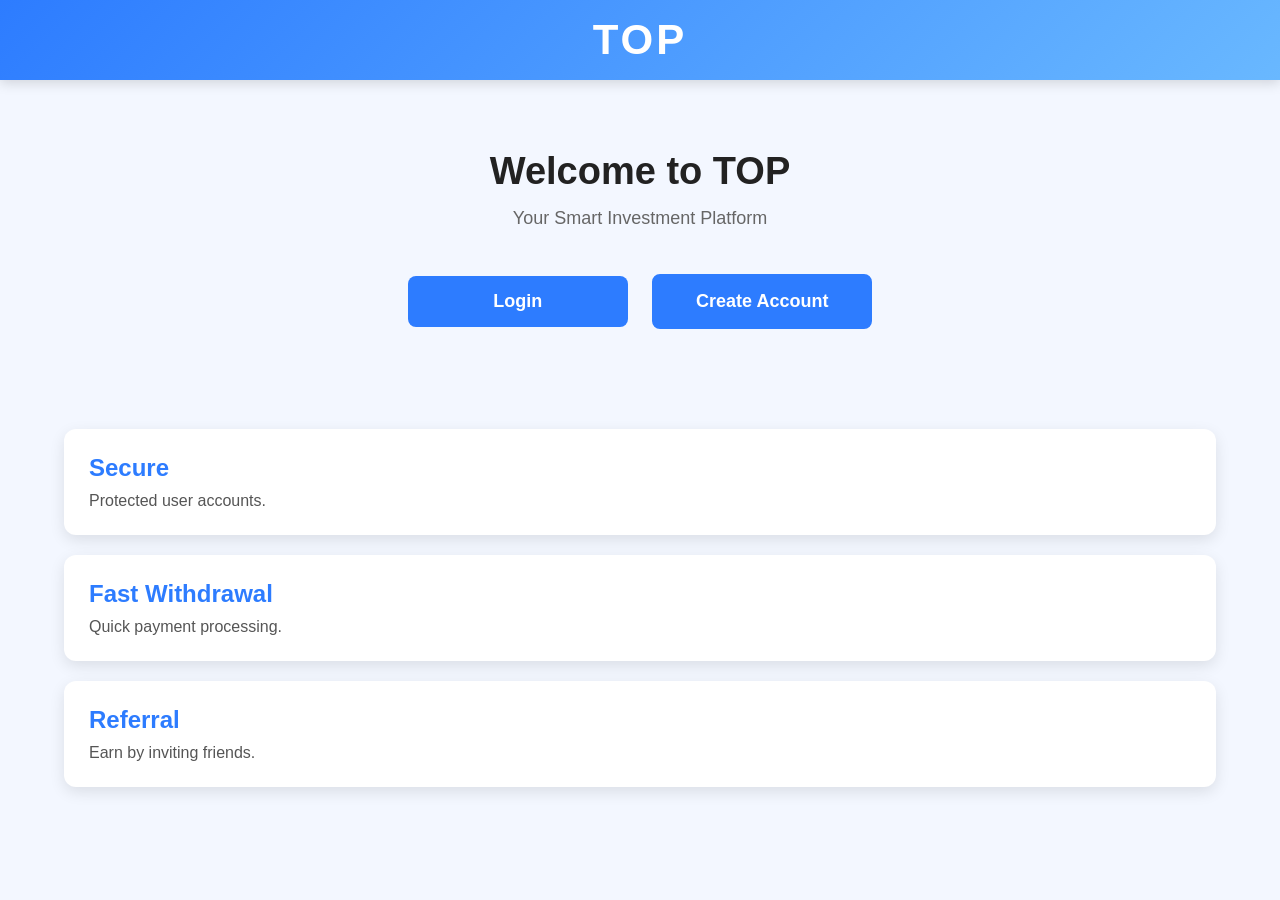
==== index.html @ 158386a3 "Add files via upload" ====
<!DOCTYPE html>
<html lang="en">
<head>
    <meta charset="UTF-8">
    <meta name="viewport" content="width=device-width, initial-scale=1.0">
    <title>TOP - Home</title>

<link rel="stylesheet" href="style.css">
</head>
<body>

<header class="header">
    <div class="logo">TOP</div>
</header>

<section class="hero">
    <h1>Welcome to TOP</h1>
    <p>Your Smart Investment Platform</p>

    <a href="login.html" class="btn">
        Login
    </a>

    <a href="signup.html" class="btn btn2">
        Create Account
    </a>
</section>

<section class="features">

    <div class="card">
        <h2>Secure</h2>
        <p>Protected user accounts.</p>
    </div>

    <div class="card">
        <h2>Fast Withdrawal</h2>
        <p>Quick payment processing.</p>
    </div>

    <div class="card">
        <h2>Referral</h2>
        <p>Earn by inviting friends.</p>
    </div>

</section>

<script src="script.js"></script>

</body>
</html>
---- style.css ----
*{
    margin:0;
    padding:0;
    box-sizing:border-box;
    font-family:Arial, Helvetica, sans-serif;
}

body{
    background:#f3f7ff;
    color:#222;
}

.header{
    height:80px;
    background:linear-gradient(135deg,#2d7cff,#69b8ff);
    display:flex;
    justify-content:center;
    align-items:center;
    box-shadow:0 3px 12px rgba(0,0,0,.15);
}

.logo{
    color:white;
    font-size:42px;
    font-weight:bold;
    letter-spacing:3px;
}

.hero{
    text-align:center;
    padding:70px 20px;
}

.hero h1{
    font-size:38px;
    margin-bottom:15px;
}

.hero p{
    font-size:18px;
    color:#666;
    margin-bottom:35px;
}

.btn{
    display:inline-block;
    width:220px;
    padding:16px;
    margin:10px;
    background:#2d7cff;
    color:white;
    text-decoration:none;
    border-radius:40px;
    font-size:18px;
    font-weight:bold;
    transition:.3s;
}

.btn:hover{
    background:#0056d6;
}

.btn2{
    background:white;
    color:#2d7cff;
    border:2px solid #2d7cff;
}

.features{
    width:90%;
    margin:auto;
    padding-bottom:60px;
}

.card{
    background:white;
    border-radius:20px;
    padding:25px;
    margin-bottom:20px;
    box-shadow:0 8px 25px rgba(0,0,0,.08);
}

.card h2{
    color:#2d7cff;
    margin-bottom:10px;
}

.card p{
    color:#555;
}
.btn{
    display:inline-block;
    margin:10px;
    padding:15px 30px;
    background:#2d7cff;
    color:white;
    text-decoration:none;
    border-radius:8px;
    font-size:18px;
    font-weight:bold;
    transition:.3s;
}

.btn:hover{
    background:#1558d6;
}
.login-box{
    width:90%;
    max-width:400px;
    margin:80px auto;
    background:white;
    padding:30px;
    border-radius:12px;
    box-shadow:0 5px 20px rgba(0,0,0,.15);
    text-align:center;
}

.login-box h2{
    margin-bottom:25px;
}

.login-box input{
    width:100%;
    padding:15px;
    margin:10px 0;
    border:1px solid #ccc;
    border-radius:8px;
    font-size:16px;
}

.login-box button{
    width:100%;
    padding:15px;
    margin-top:15px;
    background:#2d7cff;
    color:white;
    border:none;
    border-radius:8px;
    font-size:18px;
    cursor:pointer;
}

.login-box button:hover{
    background:#1558d6;
}

.login-box p{
    margin-top:20px;
}
.dashboard{
    width:90%;
    max-width:900px;
    margin:40px auto;
}

.card{
    background:white;
    margin:20px 0;
    padding:25px;
    border-radius:12px;
    box-shadow:0 5px 15px rgba(0,0,0,.1);
}

.card h2{
    margin-bottom:10px;
}

.card h1{
    color:#2d7cff;
    margin-bottom:15px;
}
.topbar{
display:flex;
justify-content:space-between;
align-items:center;
padding:20px;
background:#2d7cff;
color:white;
}

.wallet-card{
margin:20px;
padding:25px;
border-radius:20px;
background:linear-gradient(135deg,#2d7cff,#66b2ff);
color:white;
text-align:center;
}

.wallet-card h1{
margin:15px 0;
font-size:38px;
}

.wallet-buttons button{
margin:8px;
padding:12px 24px;
border:none;
border-radius:30px;
background:white;
color:#2d7cff;
font-weight:bold;
}

.menu-grid{
display:grid;
grid-template-columns:repeat(3,1fr);
gap:15px;
padding:20px;
}

.menu-item{
background:white;
padding:20px;
border-radius:15px;
text-align:center;
box-shadow:0 5px 15px rgba(0,0,0,.1);
}

.menu-item i{
font-size:30px;
color:#2d7cff;
margin-bottom:10px;
}

.bottom-nav{
position:fixed;
bottom:0;
left:0;
width:100%;
display:flex;
justify-content:space-around;
background:white;
padding:15px;
box-shadow:0 -3px 10px rgba(0,0,0,.1);
}

.nav-item{
text-align:center;
color:#666;
}

.nav-item.active{
color:#2d7cff;
font-weight:bold;
}
.topbar{
display:flex;
justify-content:space-between;
align-items:center;
padding:20px;
background:#2d7cff;
color:white;
}

.wallet-card{
margin:20px;
padding:25px;
border-radius:20px;
background:linear-gradient(135deg,#2d7cff,#66b2ff);
color:white;
text-align:center;
}

.wallet-card h1{
margin:15px 0;
font-size:38px;
}

.wallet-buttons button{
margin:8px;
padding:12px 24px;
border:none;
border-radius:30px;
background:white;
color:#2d7cff;
font-weight:bold;
}

.menu-grid{
display:grid;
grid-template-columns:repeat(3,1fr);
gap:15px;
padding:20px;
}

.menu-item{
background:white;
padding:20px;
border-radius:15px;
text-align:center;
box-shadow:0 5px 15px rgba(0,0,0,.1);
}

.menu-item i{
font-size:30px;
color:#2d7cff;
margin-bottom:10px;
}

.bottom-nav{
position:fixed;
bottom:0;
left:0;
width:100%;
display:flex;
justify-content:space-around;
background:white;
padding:15px;
box-shadow:0 -3px 10px rgba(0,0,0,.1);
}

.nav-item{
text-align:center;
color:#666;
}

.nav-item.active{
color:#2d7cff;
font-weight:bold;
}
.plans{
    padding:20px;
}

.plans h2{
    margin-bottom:20px;
    color:#2d7cff;
}

.plan-card{
    background:white;
    border-radius:15px;
    padding:20px;
    margin-bottom:20px;
    box-shadow:0 5px 15px rgba(0,0,0,.1);
}

.plan-card h3{
    color:#2d7cff;
    margin-bottom:10px;
}

.plan-card p{
    margin:8px 0;
}
.referral-card{
    background:linear-gradient(135deg,#2d7cff,#69b8ff);
    color:white;
    margin:20px;
    padding:25px;
    border-radius:20px;
    box-shadow:0 8px 20px rgba(0,0,0,.15);
}

.referral-card h2{
    margin-bottom:10px;
}

.referral-card p{
    margin-bottom:20px;
    line-height:1.6;
}
.transactions{
    margin:20px;
}

.transactions h2{
    color:#2d7cff;
    margin-bottom:15px;
}

.transaction{
    background:white;
    padding:18px;
    border-radius:12px;
    margin-bottom:12px;
    display:flex;
    justify-content:space-between;
    align-items:center;
    box-shadow:0 5px 15px rgba(0,0,0,.08);
}
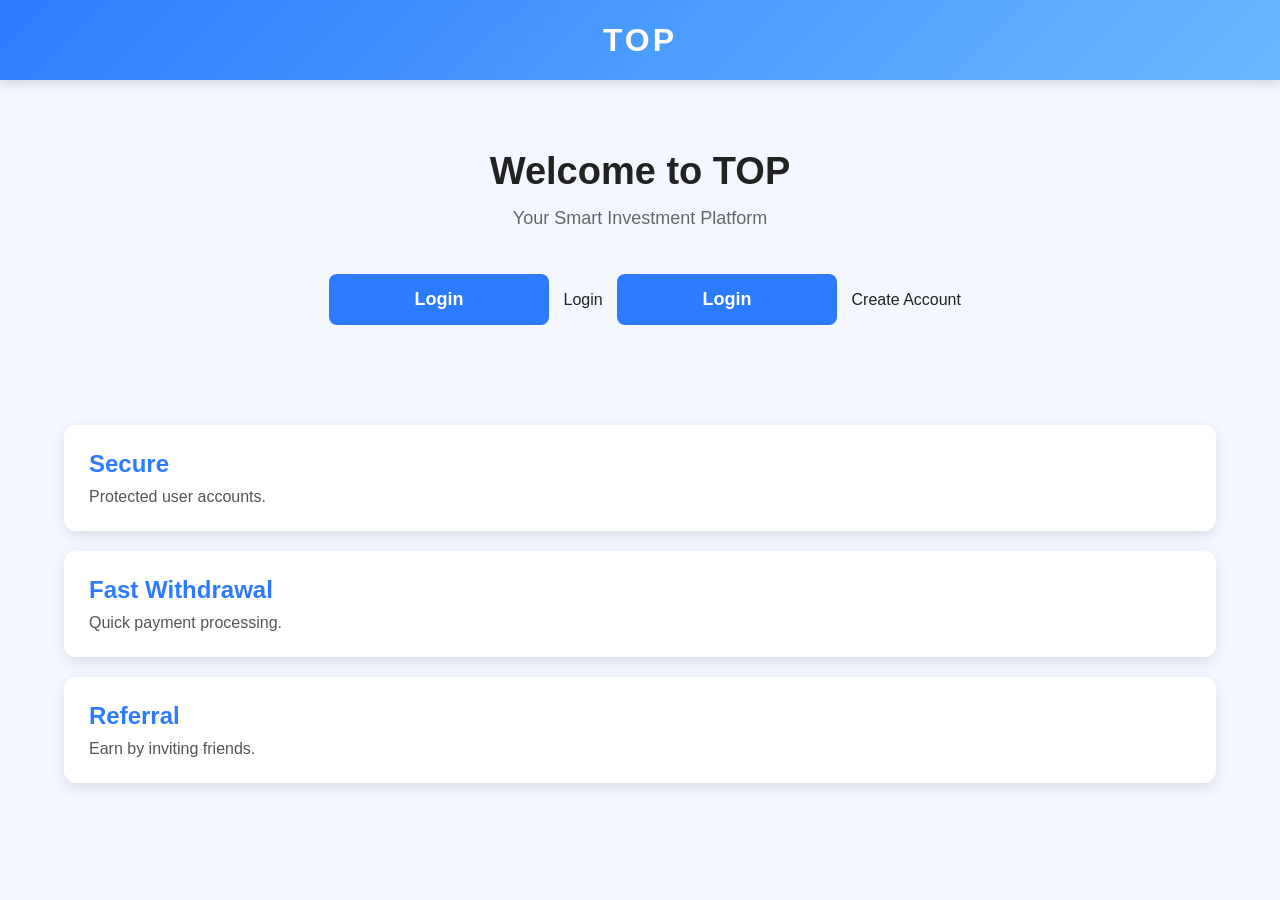
==== commit f29568fb: "Update index.html" ====
--- a/index.html
+++ b/index.html
@@ -17,11 +17,10 @@
     <h1>Welcome to TOP</h1>
     <p>Your Smart Investment Platform</p>
 
-    <a href="login.html" class="btn">
+    <a href="login.html" class="btn">Login</a>
         Login
     </a>
-
-    <a href="signup.html" class="btn btn2">
+    <a href="login.html" class="btn">Login</a>
         Create Account
     </a>
 </section>
@@ -48,4 +47,4 @@
 <script src="script.js"></script>
 
 </body>
-</html>+</html>
--- a/style.css
+++ b/style.css
@@ -379,4 +379,90 @@
     justify-content:space-between;
     align-items:center;
     box-shadow:0 5px 15px rgba(0,0,0,.08);
-}+}
+.top-header{
+    background:linear-gradient(135deg,#4f7cff,#2d7cff);
+    color:white;
+    padding:20px;
+    display:flex;
+    justify-content:space-between;
+    align-items:center;
+    border-bottom-left-radius:25px;
+    border-bottom-right-radius:25px;
+    box-shadow:0 5px 15px rgba(0,0,0,.15);
+}
+
+.logo{
+    font-size:32px;
+    font-weight:bold;
+}
+
+.header-icons{
+    display:flex;
+    gap:20px;
+    font-size:24px;
+}
+.balance-card{
+    background:linear-gradient(135deg,#4f7cff,#2d7cff);
+    color:white;
+    margin:20px;
+    padding:25px;
+    border-radius:20px;
+    box-shadow:0 10px 25px rgba(0,0,0,.2);
+}
+
+.balance-card p{
+    opacity:.9;
+    margin-bottom:10px;
+}
+
+.balance-card h1{
+    font-size:42px;
+    margin-bottom:20px;
+}
+
+.balance-buttons{
+    display:flex;
+    gap:15px;
+}
+
+.balance-buttons button{
+    flex:1;
+    padding:14px;
+    border:none;
+    border-radius:12px;
+    background:white;
+    color:#2d7cff;
+    font-size:16px;
+    font-weight:bold;
+}
+.menu-item i{
+    font-size:35px;
+    display:block;
+    margin-bottom:10px;
+}
+
+.menu-item p{
+    margin:0;
+    font-size:18px;
+    font-weight:bold;
+}
+.deposit-btn{
+    background:#ffffff;
+    color:#2d7cff;
+}
+
+.withdraw-btn{
+    background:#ff5757;
+    color:white;
+}
+
+.balance-buttons button{
+    border-radius:15px;
+    cursor:pointer;
+    transition:.3s;
+}
+
+.balance-buttons button:hover{
+    transform:scale(1.05);
+}
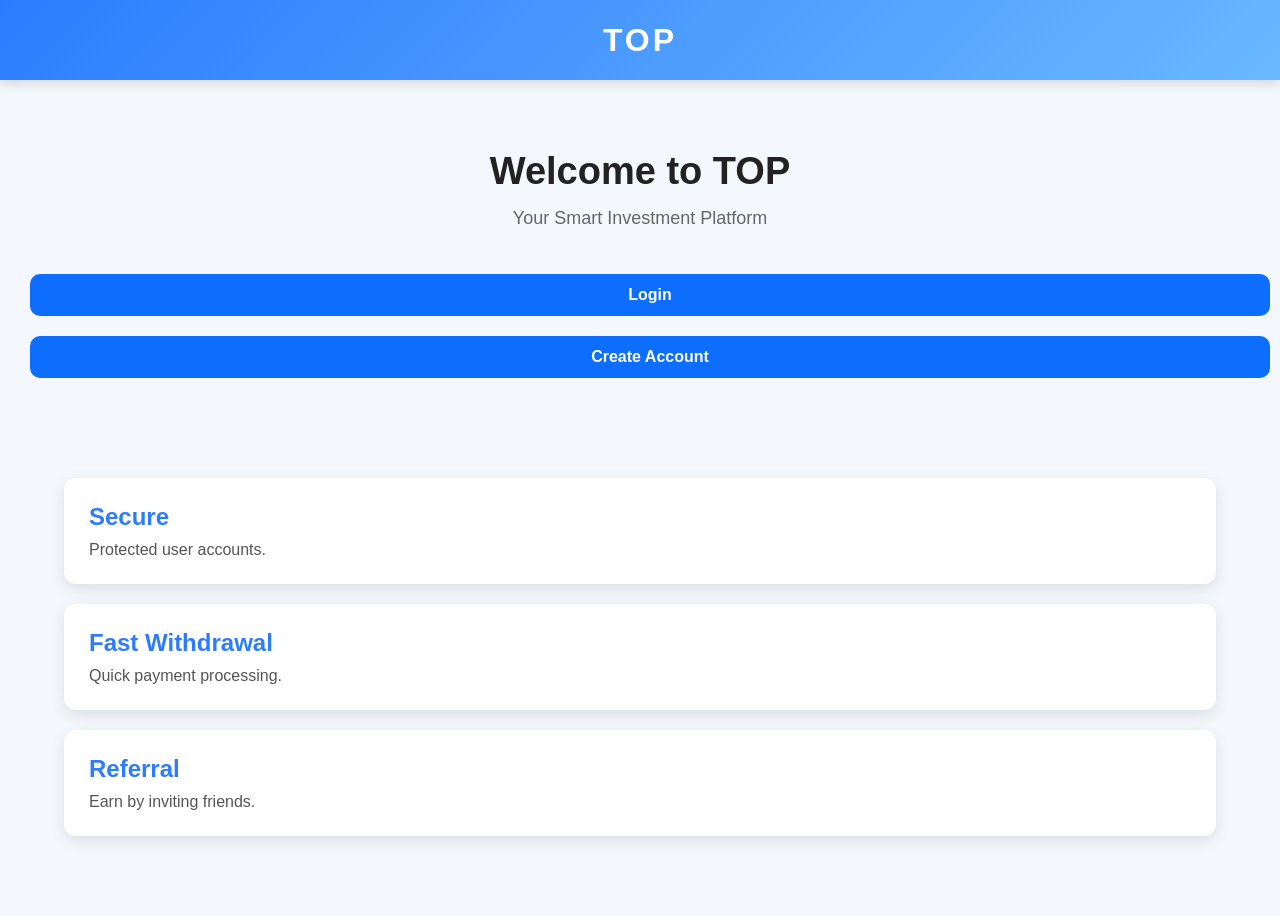
==== commit 55675fb4: "Update index.html" ====
--- a/index.html
+++ b/index.html
@@ -5,46 +5,43 @@
     <meta name="viewport" content="width=device-width, initial-scale=1.0">
     <title>TOP - Home</title>
 
-<link rel="stylesheet" href="style.css">
+    <link rel="stylesheet" href="style.css">
 </head>
 <body>
 
-<header class="header">
-    <div class="logo">TOP</div>
-</header>
+    <header class="header">
+        <div class="logo">TOP</div>
+    </header>
 
-<section class="hero">
-    <h1>Welcome to TOP</h1>
-    <p>Your Smart Investment Platform</p>
+    <section class="hero">
+        <h1>Welcome to TOP</h1>
+        <p>Your Smart Investment Platform</p>
 
-    <a href="login.html" class="btn">Login</a>
-        Login
-    </a>
-    <a href="login.html" class="btn">Login</a>
-        Create Account
-    </a>
-</section>
+        <a href="login.html" class="btn">Login</a>
 
-<section class="features">
+        <a href="register.html" class="btn">Create Account</a>
+    </section>
 
-    <div class="card">
-        <h2>Secure</h2>
-        <p>Protected user accounts.</p>
-    </div>
+    <section class="features">
 
-    <div class="card">
-        <h2>Fast Withdrawal</h2>
-        <p>Quick payment processing.</p>
-    </div>
+        <div class="card">
+            <h2>Secure</h2>
+            <p>Protected user accounts.</p>
+        </div>
 
-    <div class="card">
-        <h2>Referral</h2>
-        <p>Earn by inviting friends.</p>
-    </div>
+        <div class="card">
+            <h2>Fast Withdrawal</h2>
+            <p>Quick payment processing.</p>
+        </div>
 
-</section>
+        <div class="card">
+            <h2>Referral</h2>
+            <p>Earn by inviting friends.</p>
+        </div>
 
-<script src="script.js"></script>
+    </section>
+
+    <script src="script.js"></script>
 
 </body>
 </html>
--- a/style.css
+++ b/style.css
@@ -5,9 +5,12 @@
     font-family:Arial, Helvetica, sans-serif;
 }
 
-body{
-    background:#f3f7ff;
-    color:#222;
+body {
+    margin: 0;
+    padding: 0;
+    font-family: Arial, sans-serif;
+    background: #f4f7fc;
+    color: #222;
 }
 
 .header{
@@ -202,11 +205,29 @@
 font-weight:bold;
 }
 
-.menu-grid{
-display:grid;
-grid-template-columns:repeat(3,1fr);
-gap:15px;
-padding:20px;
+.menu-item {
+    background: white;
+    border-radius: 15px;
+    padding: 18px;
+    text-align: center;
+    box-shadow: 0 4px 12px rgba(0,0,0,.08);
+    text-decoration: none;
+    color: #222;
+    transition: .3s;
+}
+
+.menu-item:hover {
+    transform: translateY(-5px);
+}
+
+.menu-item i {
+    font-size: 28px;
+    color: #0d6efd;
+}
+
+.menu-item p {
+    margin-top: 10px;
+    font-weight: bold;
 }
 
 .menu-item{
@@ -319,30 +340,35 @@
 color:#2d7cff;
 font-weight:bold;
 }
-.plans{
-    padding:20px;
-}
-
-.plans h2{
-    margin-bottom:20px;
-    color:#2d7cff;
-}
-
-.plan-card{
-    background:white;
-    border-radius:15px;
-    padding:20px;
-    margin-bottom:20px;
-    box-shadow:0 5px 15px rgba(0,0,0,.1);
-}
-
-.plan-card h3{
-    color:#2d7cff;
-    margin-bottom:10px;
-}
-
-.plan-card p{
-    margin:8px 0;
+.plan-card {
+    background: white;
+    margin: 20px;
+    padding: 20px;
+    border-radius: 18px;
+    box-shadow: 0 6px 15px rgba(0,0,0,.08);
+}
+
+.plan-card h3 {
+    color: #0d6efd;
+}
+
+.plan-card p {
+    margin: 8px 0;
+}
+
+.btn {
+    width: 100%;
+    padding: 12px;
+    background: #0d6efd;
+    color: white;
+    border: none;
+    border-radius: 10px;
+    font-size: 16px;
+    cursor: pointer;
+}
+
+.btn:hover {
+    background: #0b5ed7;
 }
 .referral-card{
     background:linear-gradient(135deg,#2d7cff,#69b8ff);
@@ -370,28 +396,23 @@
     margin-bottom:15px;
 }
 
-.transaction{
-    background:white;
-    padding:18px;
-    border-radius:12px;
-    margin-bottom:12px;
-    display:flex;
-    justify-content:space-between;
-    align-items:center;
-    box-shadow:0 5px 15px rgba(0,0,0,.08);
-}
-.top-header{
-    background:linear-gradient(135deg,#4f7cff,#2d7cff);
-    color:white;
-    padding:20px;
-    display:flex;
-    justify-content:space-between;
-    align-items:center;
-    border-bottom-left-radius:25px;
-    border-bottom-right-radius:25px;
-    box-shadow:0 5px 15px rgba(0,0,0,.15);
-}
-
+.transaction {
+    display: flex;
+    justify-content: space-between;
+    background: white;
+    margin: 10px 20px;
+    padding: 15px;
+    border-radius: 12px;
+    box-shadow: 0 3px 10px rgba(0,0,0,.06);
+}
+.top-header {
+    display: flex;
+    justify-content: space-between;
+    align-items: center;
+    background: #0d6efd;
+    color: white;
+    padding: 15px 20px;
+}
 .logo{
     font-size:32px;
     font-weight:bold;
@@ -402,15 +423,15 @@
     gap:20px;
     font-size:24px;
 }
-.balance-card{
-    background:linear-gradient(135deg,#4f7cff,#2d7cff);
-    color:white;
-    margin:20px;
-    padding:25px;
-    border-radius:20px;
-    box-shadow:0 10px 25px rgba(0,0,0,.2);
-}
-
+.balance-card {
+    background: linear-gradient(135deg, #0d6efd, #3b82f6);
+    color: white;
+    margin: 20px;
+    padding: 20px;
+    border-radius: 20px;
+    text-align: center;
+    box-shadow: 0 8px 20px rgba(0,0,0,.15);
+}
 .balance-card p{
     opacity:.9;
     margin-bottom:10px;
@@ -447,14 +468,31 @@
     font-size:18px;
     font-weight:bold;
 }
-.deposit-btn{
-    background:#ffffff;
-    color:#2d7cff;
-}
-
-.withdraw-btn{
-    background:#ff5757;
-    color:white;
+.deposit-btn,
+.withdraw-btn {
+    padding: 12px 25px;
+    border: none;
+    border-radius: 12px;
+    cursor: pointer;
+    font-size: 16px;
+    font-weight: bold;
+    margin: 10px;
+    transition: 0.3s;
+}
+
+.deposit-btn {
+    background: #28a745;
+    color: white;
+}
+
+.withdraw-btn {
+    background: #dc3545;
+    color: white;
+}
+
+.deposit-btn:hover,
+.withdraw-btn:hover {
+    transform: scale(1.05);
 }
 
 .balance-buttons button{
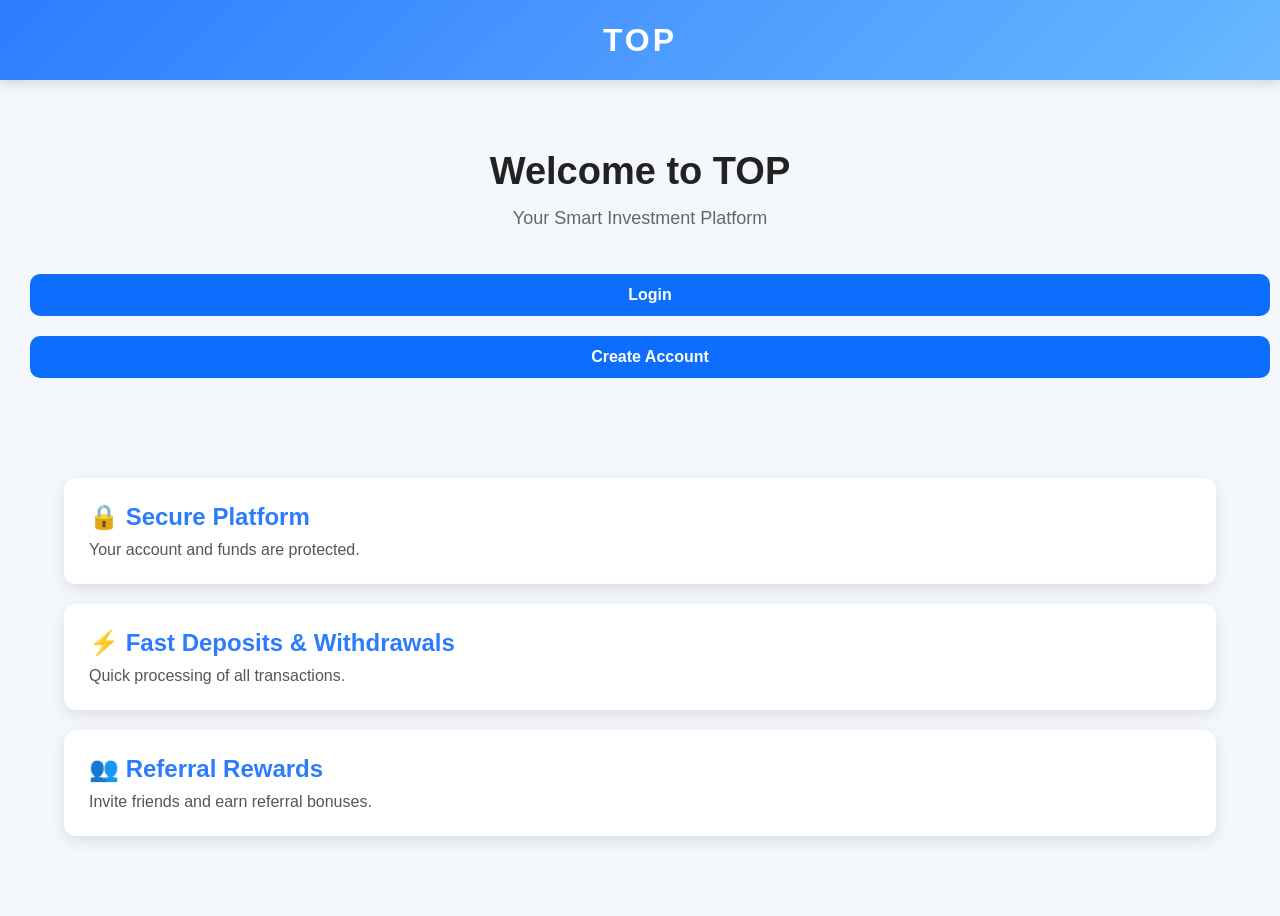
==== commit 1becdaad: "Update index.html" ====
--- a/index.html
+++ b/index.html
@@ -19,29 +19,27 @@
 
         <a href="login.html" class="btn">Login</a>
 
-        <a href="register.html" class="btn">Create Account</a>
+        <a href="signup.html" class="btn">Create Account</a>
     </section>
 
     <section class="features">
 
         <div class="card">
-            <h2>Secure</h2>
-            <p>Protected user accounts.</p>
+            <h2>🔒 Secure Platform</h2>
+            <p>Your account and funds are protected.</p>
         </div>
 
         <div class="card">
-            <h2>Fast Withdrawal</h2>
-            <p>Quick payment processing.</p>
+            <h2>⚡ Fast Deposits & Withdrawals</h2>
+            <p>Quick processing of all transactions.</p>
         </div>
 
         <div class="card">
-            <h2>Referral</h2>
-            <p>Earn by inviting friends.</p>
+            <h2>👥 Referral Rewards</h2>
+            <p>Invite friends and earn referral bonuses.</p>
         </div>
 
     </section>
 
-    <script src="script.js"></script>
-
 </body>
 </html>
